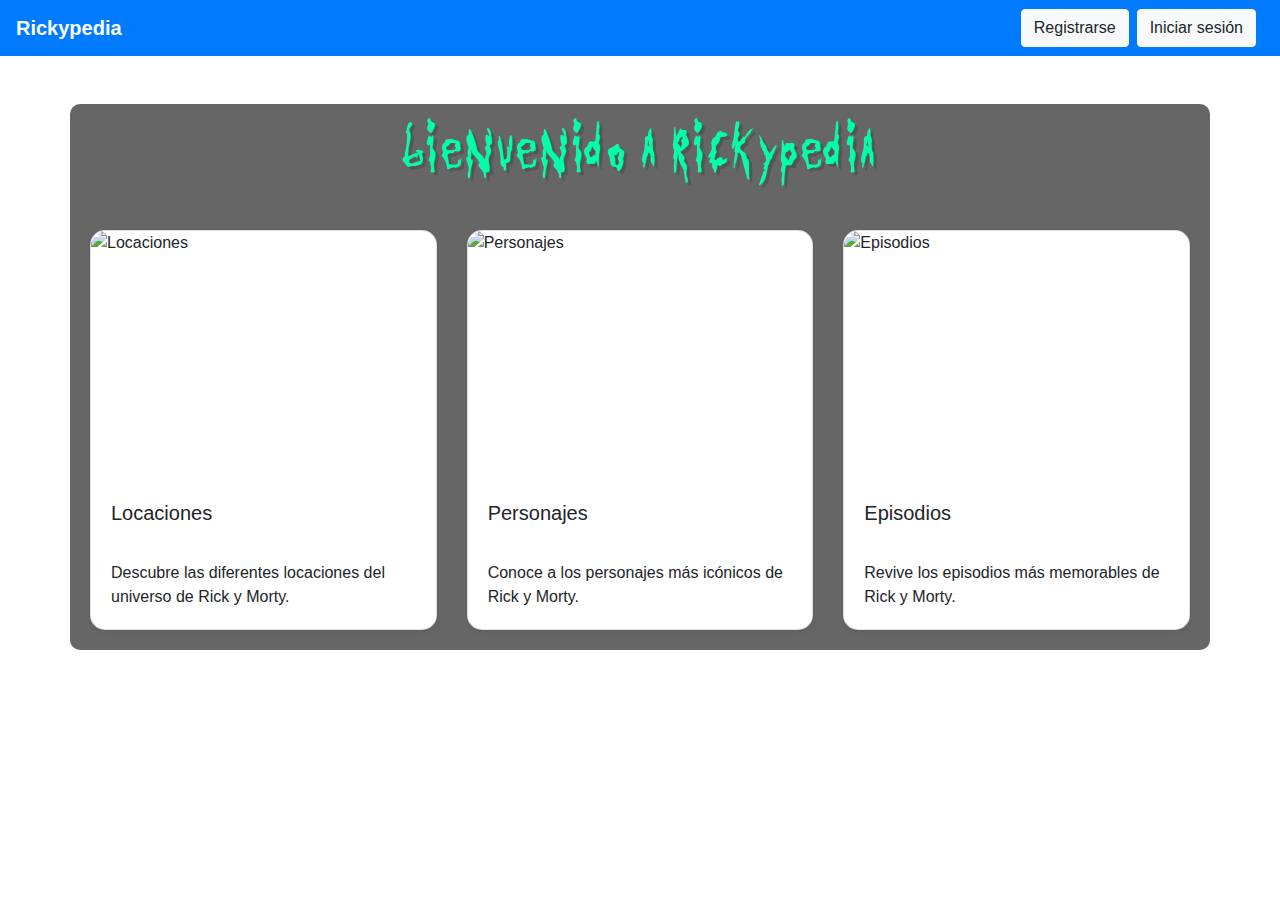
==== proyecto/Index.html @ 1eb08a9e "Add files via upload" ====
<!DOCTYPE html>
<html lang="en">

<head>
    <meta charset="UTF-8">
    <meta http-equiv="X-UA-Compatible" content="IE=edge">
    <meta name="viewport" content="width=device-width, initial-scale=1.0">
    <link href="https://maxcdn.bootstrapcdn.com/bootstrap/4.5.2/css/bootstrap.min.css" rel="stylesheet">
    <link rel="stylesheet" type="text/css" href="css/Menu.css">
    <title>Rickypedia</title>
</head>

<body>
    <!-- Barra de navegación -->
    <nav class="navbar navbar-expand-lg navbar-dark bg-primary">
        <a class="navbar-brand font-weight-bold" href="#">Rickypedia</a>
        <button class="navbar-toggler" type="button" data-toggle="collapse" data-target="#navbarNav" aria-controls="navbarNav" aria-expanded="false" aria-label="Toggle navigation">
            <span class="navbar-toggler-icon"></span>
        </button>
        <div class="collapse navbar-collapse" id="navbarNav">
            <ul class="navbar-nav ml-auto">
                <li class="nav-item" id="registerNavItem">
                    <button type="button" class="btn btn-light mr-2" data-toggle="modal" data-target="#registerModal">
                        Registrarse
                    </button>
                </li>
                <li class="nav-item" id="loginNavItem">
                    <button type="button" class="btn btn-light mr-2" data-toggle="modal" data-target="#loginModal">
                        Iniciar sesión
                    </button>
                </li>
                <li class="nav-item" style="display: none;" id="welcomeMessage">
                    <span class="navbar-text text-warning mr-2">Bienvenido <span id="usernameDisplay"></span></span>
                </li>
                <li class="nav-item" style="display: none;" id="logoutNavItem">
                    <button id="logoutButton" class="btn btn-warning">Cerrar Sesión</button>
                </li>
            </ul>
        </div>
    </nav>

    <!-- Contenido de la página -->
<div class="container mt-5">
    <h1 class="text-center mb-5">Bienvenido a Rickypedia</h1>
    <div class="row">
        <!-- Categoría: Locaciones -->
        <div class="col-md-4">
            <a href="Location.html" style="text-decoration: none; color: inherit;">
            <div class="card mb-4 shadow-sm custom-card">
                <img src="https://encrypted-tbn0.gstatic.com/images?q=tbn:ANd9GcSywnbpmqtnR9n48DFHX1fTOriI5Tngbwo6PQ-Ek-bDcO3pSGXgwj-a-Bhx6YlP3ktb7so&usqp=CAU" alt="Locaciones" class="card-img-top">
                <div class="card-body">
                    <h5 class="card-title">Locaciones</h5>
                    <p class="card-text">Descubre las diferentes locaciones del universo de Rick y Morty.</p>
                </div>
            </div>
             </a>
        </div>

        <div class="col-md-4">
            <a href="Character.html" style="text-decoration: none; color: inherit;">
                <div class="card mb-4 shadow-sm custom-card">
                    <img src="https://cdn.superaficionados.com/imagenes/rick-sanchez-0-cke.jpg" alt="Personajes" class="card-img-top">
                    <div class="card-body">
                        <h5 class="card-title">Personajes</h5>
                        <p class="card-text">Conoce a los personajes más icónicos de Rick y Morty.</p>
                    </div>
                </div>
            </a>
        </div>
        
        <!-- Categoría: Episodios -->
        <div class="col-md-4">
            <a href="Episode.html" style="text-decoration: none; color: inherit;">
                <div class="card mb-4 shadow-sm custom-card">
                    <img src="https://www.lavanguardia.com/files/og_thumbnail/uploads/2015/01/30/5fa2785ad2195.jpeg" alt="Episodios" class="card-img-top">
                    <div class="card-body">
                        <h5 class="card-title">Episodios</h5>
                        <p class="card-text">Revive los episodios más memorables de Rick y Morty.</p>
                    </div>
                </div>
            </a>
        </div>
    </div>
</div>


    <!-- Modales de Registro e Inicio de Sesión... -->
    <div class="modal fade" id="registerModal" tabindex="-1" role="dialog" aria-labelledby="registerModalLabel" aria-hidden="true">
        <div class="modal-dialog" role="document">
            <div class="modal-content">
                <div class="modal-header">
                    <h5 class="modal-title" id="registerModalLabel">Registro</h5>
                    <button type="button" class="close" data-dismiss="modal" aria-label="Close">
                        <span aria-hidden="true">&times;</span>
                    </button>
                </div>
                <div class="modal-body">
                    <form id="registerForm">
                        <div class="form-group">
                            <label for="registerName">Nombre</label>
                            <input type="text" class="form-control" id="registerName" required>
                        </div>
                        <div class="form-group">
                            <label for="registerUsername">Usuario</label>
                            <input type="text" class="form-control" id="registerUsername" required>
                        </div>
                        <div class="form-group">
                            <label for="registerPassword">Contraseña</label>
                            <input type="password" class="form-control" id="registerPassword" required>
                        </div>
                        <div class="form-group">
                            <label for="confirmPassword">Confirmar Contraseña</label>
                            <input type="password" class="form-control" id="confirmPassword" required>
                        </div>
                        <button type="submit" class="btn btn-primary">Registrar</button>
                    </form>
                </div>
            </div>
        </div>
    </div>

    <div class="modal fade" id="loginModal" tabindex="-1" role="dialog" aria-labelledby="loginModalLabel" aria-hidden="true">
        <div class="modal-dialog" role="document">
            <div class="modal-content">
                <div class="modal-header">
                    <h5 class="modal-title" id="loginModalLabel">Iniciar Sesión</h5>
                    <button type="button" class="close" data-dismiss="modal" aria-label="Close">
                        <span aria-hidden="true">&times;</span>
                    </button>
                </div>
                <div class="modal-body">
                    <form id="loginForm">
                        <div class="form-group">
                            <label for="loginUsername">Usuario</label>
                            <input type="text" class="form-control" id="loginUsername" required>
                        </div>
                        <div class="form-group">
                            <label for="loginPassword">Contraseña</label>
                            <input type="password" class="form-control" id="loginPassword" required>
                        </div>
                        <button type="submit" class="btn btn-primary">Iniciar Sesión</button>
                    </form>
                </div>
            </div>
        </div>
    </div>
    
    <!-- Scripts necesarios para Bootstrap y tu archivo Login.js -->
    <script src="https://code.jquery.com/jquery-3.5.1.slim.min.js"></script>
    <script src="https://cdn.jsdelivr.net/npm/@popperjs/core@2.9.3/dist/umd/popper.min.js"></script>
    <script src="https://maxcdn.bootstrapcdn.com/bootstrap/4.5.2/js/bootstrap.min.js"></script>
    <script src="scripts/Login.js"></script>
</body>

</html>
---- proyecto/css/Menu.css ----
body {
    background-image: url('https://images2.alphacoders.com/122/1223284.jpg');
    background-size: cover;      /* Hace que la imagen cubra toda la pantalla */
    background-repeat: no-repeat; /* Evita que la imagen se repita */
    background-attachment: fixed; /* Fija la imagen de fondo */
    background-position: center;  /* Centra la imagen de fondo */
}

.container {
    background-color: rgba(0, 0, 0, 0.6); /* Color negro con 60% de opacidad */
    padding: 20px;
    border-radius: 10px;
}

.custom-card {
    transition: transform .2s; 
    width: 100%;
    height: 100%; 
    max-height: 400px; 
    border-radius: 15px; 
    display: flex; 
    flex-direction: column; 
}

.custom-card:hover {
    transform: scale(1.05); 
    z-index: 1;
    box-shadow: 0 4px 20px rgba(0, 0, 0, 0.25);
}

.custom-card img {
    height: 250px;
    object-fit: cover;
    border-top-left-radius: 15px; 
    border-top-right-radius: 15px;
}

.custom-card .card-body {
    flex-grow: 1; 
    display: flex;
    flex-direction: column;
    justify-content: space-between; /
}

@font-face {
    font-family: 'GetSchwifty';
    src: url('../fonts/get_schwifty.ttf');
}


h1 {
    font-family: 'GetSchwifty', sans-serif;
    text-transform: uppercase;  /* Cambia el texto a mayúsculas */
    color: #00FFAA;  /* Un color verde similar al de la serie */
    text-shadow: 3px 3px 0px #555;  /* Sombra para darle un poco de profundidad */
    font-size: 3em;  /* Ajusta el tamaño según lo necesites */
    margin-bottom: 20px;
}
/* Estilo General de los Modales */
.modal-content {
    background-color: #20232a; /* Un fondo oscuro similar al del espacio */
    color: #00FFAA;  /* Color verde similar al de la serie */
    border: 2px solid #00FFAA; /* Bordes verdes */
}

/* Título del Modal */
.modal-title {
    font-family: 'GetSchwifty', sans-serif;
    text-transform: uppercase;  
}

/* Botones en el Modal */
.modal-footer .btn, .modal-body .btn {
    background-color: #00FFAA; /* Fondo verde */
    border: none; /* Sin bordes */
    font-family: 'GetSchwifty', sans-serif;
    transition: background-color 0.3s; /* Transición suave al pasar el mouse */
}

.modal-footer .btn:hover, .modal-body .btn:hover {
    background-color: #00CC88; /* Cambio de color al pasar el mouse */
}

/* Campos de entrada en el Modal */
.modal-body input {
    border: 1px solid #00FFAA; /* Bordes verdes */
    background-color: #282c34; /* Fondo oscuro */
    color: #00FFAA; /* Color verde del texto */
}

.modal-body input::placeholder {
    color: #00CC88; /* Color verde más oscuro para el texto de placeholder */
}

.modal-body label {
    font-family: 'GetSchwifty', sans-serif;
}
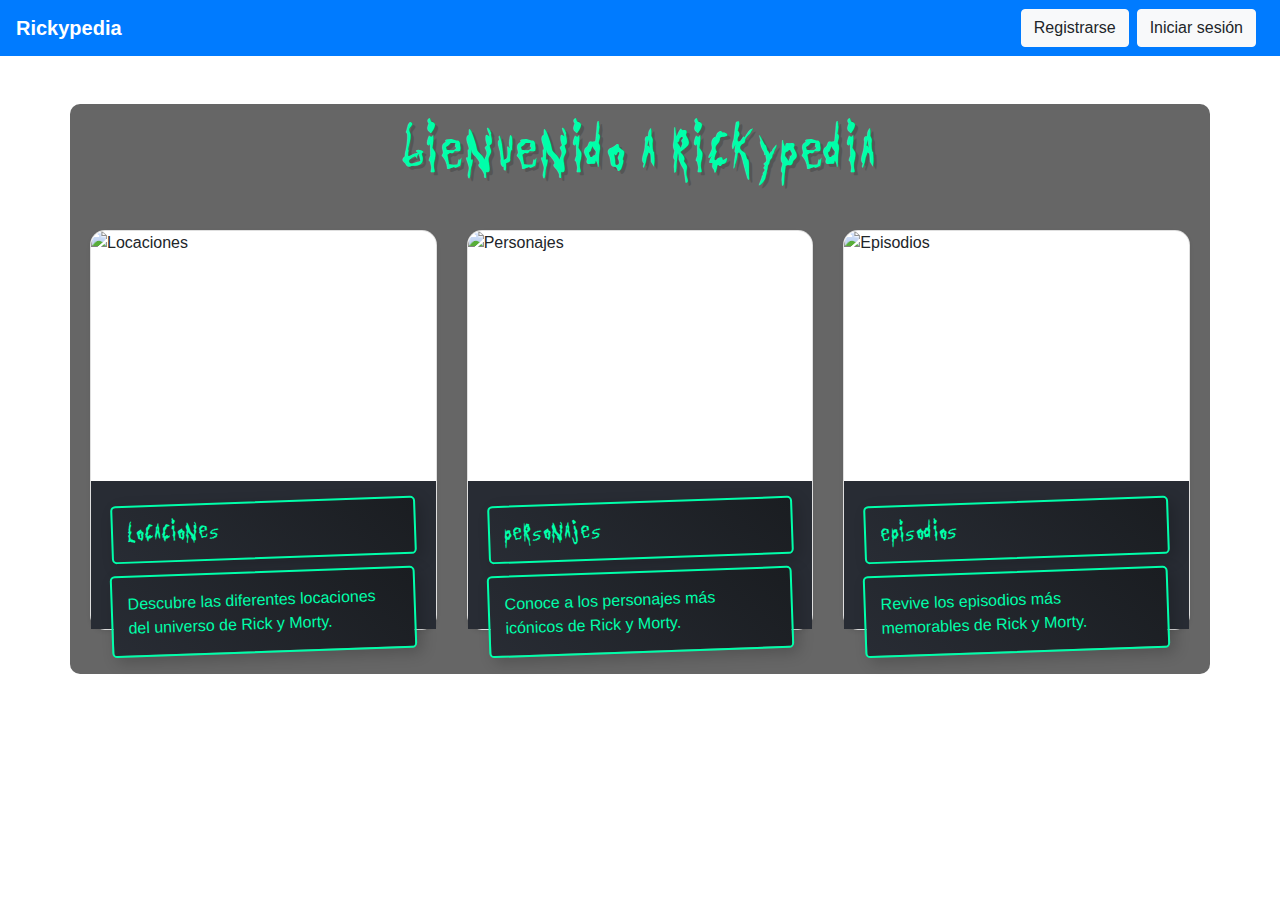
==== commit a88df9bf: "Add files via upload" ====
--- a/proyecto/Index.html
+++ b/proyecto/Index.html
@@ -7,6 +7,7 @@
     <meta name="viewport" content="width=device-width, initial-scale=1.0">
     <link href="https://maxcdn.bootstrapcdn.com/bootstrap/4.5.2/css/bootstrap.min.css" rel="stylesheet">
     <link rel="stylesheet" type="text/css" href="css/Menu.css">
+    <link rel="stylesheet" type="text/css" href="css/index.css">
     <title>Rickypedia</title>
 </head>
 
@@ -48,7 +49,7 @@
             <a href="Location.html" style="text-decoration: none; color: inherit;">
             <div class="card mb-4 shadow-sm custom-card">
                 <img src="https://encrypted-tbn0.gstatic.com/images?q=tbn:ANd9GcSywnbpmqtnR9n48DFHX1fTOriI5Tngbwo6PQ-Ek-bDcO3pSGXgwj-a-Bhx6YlP3ktb7so&usqp=CAU" alt="Locaciones" class="card-img-top">
-                <div class="card-body">
+                <div class="card-body" id="Locaciones">
                     <h5 class="card-title">Locaciones</h5>
                     <p class="card-text">Descubre las diferentes locaciones del universo de Rick y Morty.</p>
                 </div>
@@ -71,7 +72,7 @@
         <!-- Categoría: Episodios -->
         <div class="col-md-4">
             <a href="Episode.html" style="text-decoration: none; color: inherit;">
-                <div class="card mb-4 shadow-sm custom-card">
+                <div class="card mb-2 shadow-sm custom-card">
                     <img src="https://www.lavanguardia.com/files/og_thumbnail/uploads/2015/01/30/5fa2785ad2195.jpeg" alt="Episodios" class="card-img-top">
                     <div class="card-body">
                         <h5 class="card-title">Episodios</h5>
--- a/proyecto/css/Menu.css
+++ b/proyecto/css/Menu.css
@@ -6,6 +6,7 @@
     background-attachment: fixed; /* Fija la imagen de fondo */
     background-position: center;  /* Centra la imagen de fondo */
 }
+
 
 .container {
     background-color: rgba(0, 0, 0, 0.6); /* Color negro con 60% de opacidad */
@@ -36,6 +37,7 @@
     border-top-right-radius: 15px;
 }
 
+
 .custom-card .card-body {
     flex-grow: 1; 
     display: flex;
@@ -62,6 +64,17 @@
     background-color: #20232a; /* Un fondo oscuro similar al del espacio */
     color: #00FFAA;  /* Color verde similar al de la serie */
     border: 2px solid #00FFAA; /* Bordes verdes */
+    background-color: #282c34 !important; 
+    border: 2px solid #00FFAA !important;
+    box-shadow: 0 0 15px #00FFAA !important;
+}
+/* Estilo para el cuerpo del modal */
+.modal-body {
+    background-color: #282c34;
+    color: #00FFAA;
+    border-top: 2px solid #00FFAA;
+    border-bottom: 2px solid #00FFAA;
+    font-family: 'GetSchwifty', sans-serif;
 }
 
 /* Título del Modal */
@@ -88,6 +101,28 @@
     background-color: #282c34; /* Fondo oscuro */
     color: #00FFAA; /* Color verde del texto */
 }
+h5, p {
+    border: 2px solid #00FFAA;
+    background: linear-gradient(45deg, #282c34, #1a1d21);
+    color: #00FFAA;
+    padding: 15px; 
+    border-radius: 5px;
+    box-shadow: 5px 5px 15px rgba(0,0,0,0.2);
+    transform: rotate(-2deg);
+    transition: transform 0.3s ease, box-shadow 0.3s ease; /* Para la animación */
+}
+
+h5 {
+    font-family: 'GetSchwifty', sans-serif;
+    text-transform: uppercase;
+    margin-bottom: 1em; /* Espacio adicional en la parte inferior para separar del contenido siguiente */
+}
+
+h5:hover, p:hover {
+    transform: rotate(-1deg) scale(1.05);
+    box-shadow: 3px 3px 20px rgba(0,255,170,0.6);
+}
+
 
 .modal-body input::placeholder {
     color: #00CC88; /* Color verde más oscuro para el texto de placeholder */
@@ -96,3 +131,4 @@
 .modal-body label {
     font-family: 'GetSchwifty', sans-serif;
 }
+
--- a/proyecto/css/index.css
+++ b/proyecto/css/index.css
@@ -0,0 +1,4 @@
+.card-body  {
+    background-color: #282c34 !important;
+    color: #00FFAA;
+}
